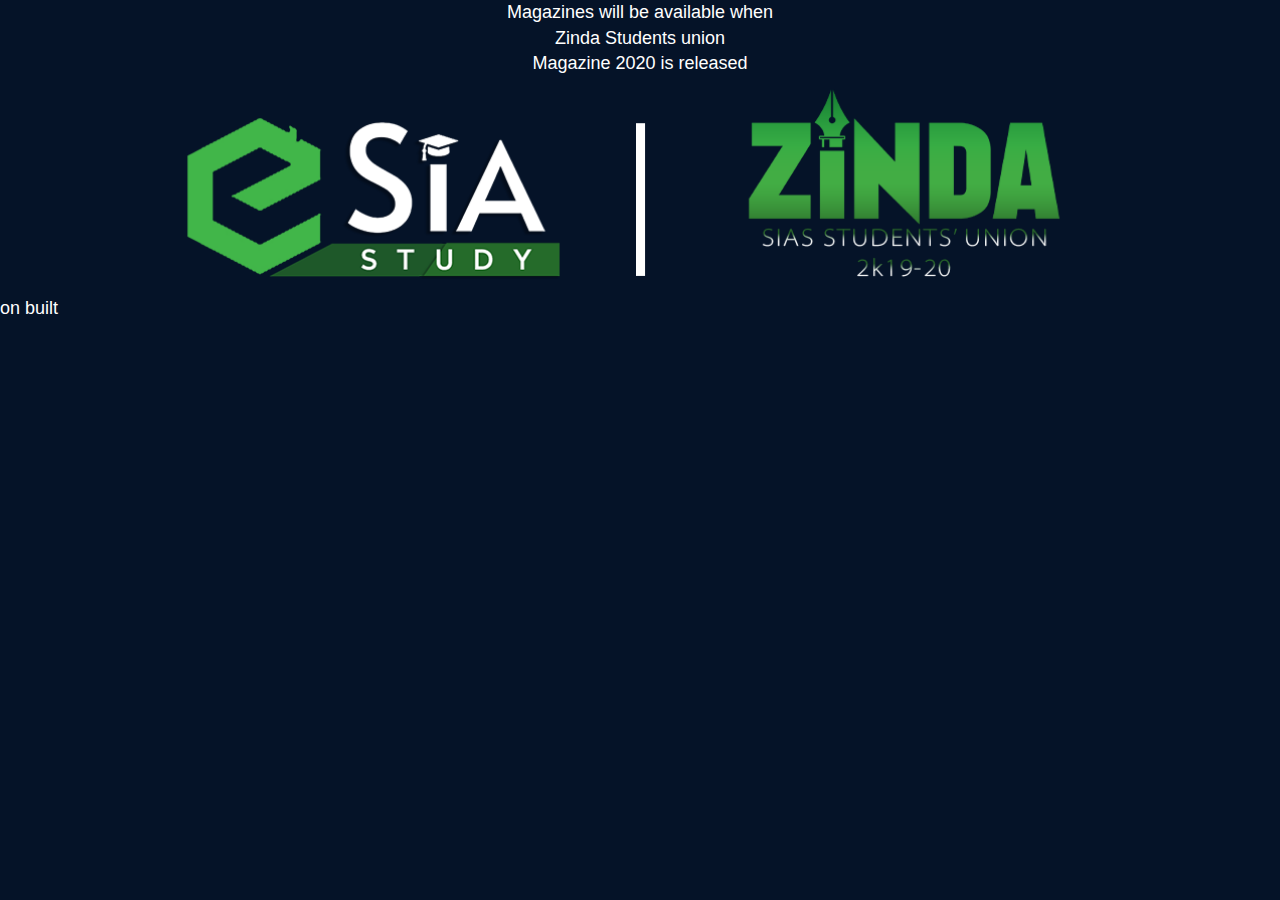
==== index.html @ d82f8f2f "Add files via upload" ====
<!DOCTYPE html>
<html>
    <head>
        <meta name="viewport" content="width=device-width, initial-scale=1">
        <link rel="stylesheet" href="css/bootstrap.min.css">
        <link rel="stylesheet" href="css/style.css">
        <script src="js/jquery.min.js"></script>
        <script src="js/bootstrap.min.js"></script>
    </head>
    <body class="color-blue">
        <div class="container" >
            <div class="row">
                <div class="col-xs-12">
                    <div class="text-body" >
                        <p class="text-content">Magazines will be available when <br>Zinda Students union <br> Magazine 2020 is released</p>
                    </div>
                </div>
               
            </div>
 <!----           <div class="row">
                <div class="logos-body">
                    <div class="col-xs-6">
                        <div class="zinda-body">
                            <img src="logo/zinda-1.png" class="zinda-logo">
                        </div>     
                    </div>
                    <div class="col-xs-6">
                        <div class="esia-body">
                            <img src="logo/esia.png" class="esia-logo">
                        </div>
                        
                    </div>
                </div>
            </div>-->
            <div class="row">
                <div class="col-xs-12">
                    <div class="logo-body">
                        <img src="logo/logo.png" class="logo">
                    </div>
                    
                    </div>
                </div>
            </div>
            <p class="text-content">on built</p>
        </div>
       
      

        
    </body>
</html>
---- css/style.css ----
.color-blue{
    background-color: #051328;
}


.text-body{
    text-align: center;
}
.text-content{
    color: white;
    font-size: large;
}

.logo-body{
    width: 90%;
    margin-left: 5%;
}
.logo{
    width:100%;
}
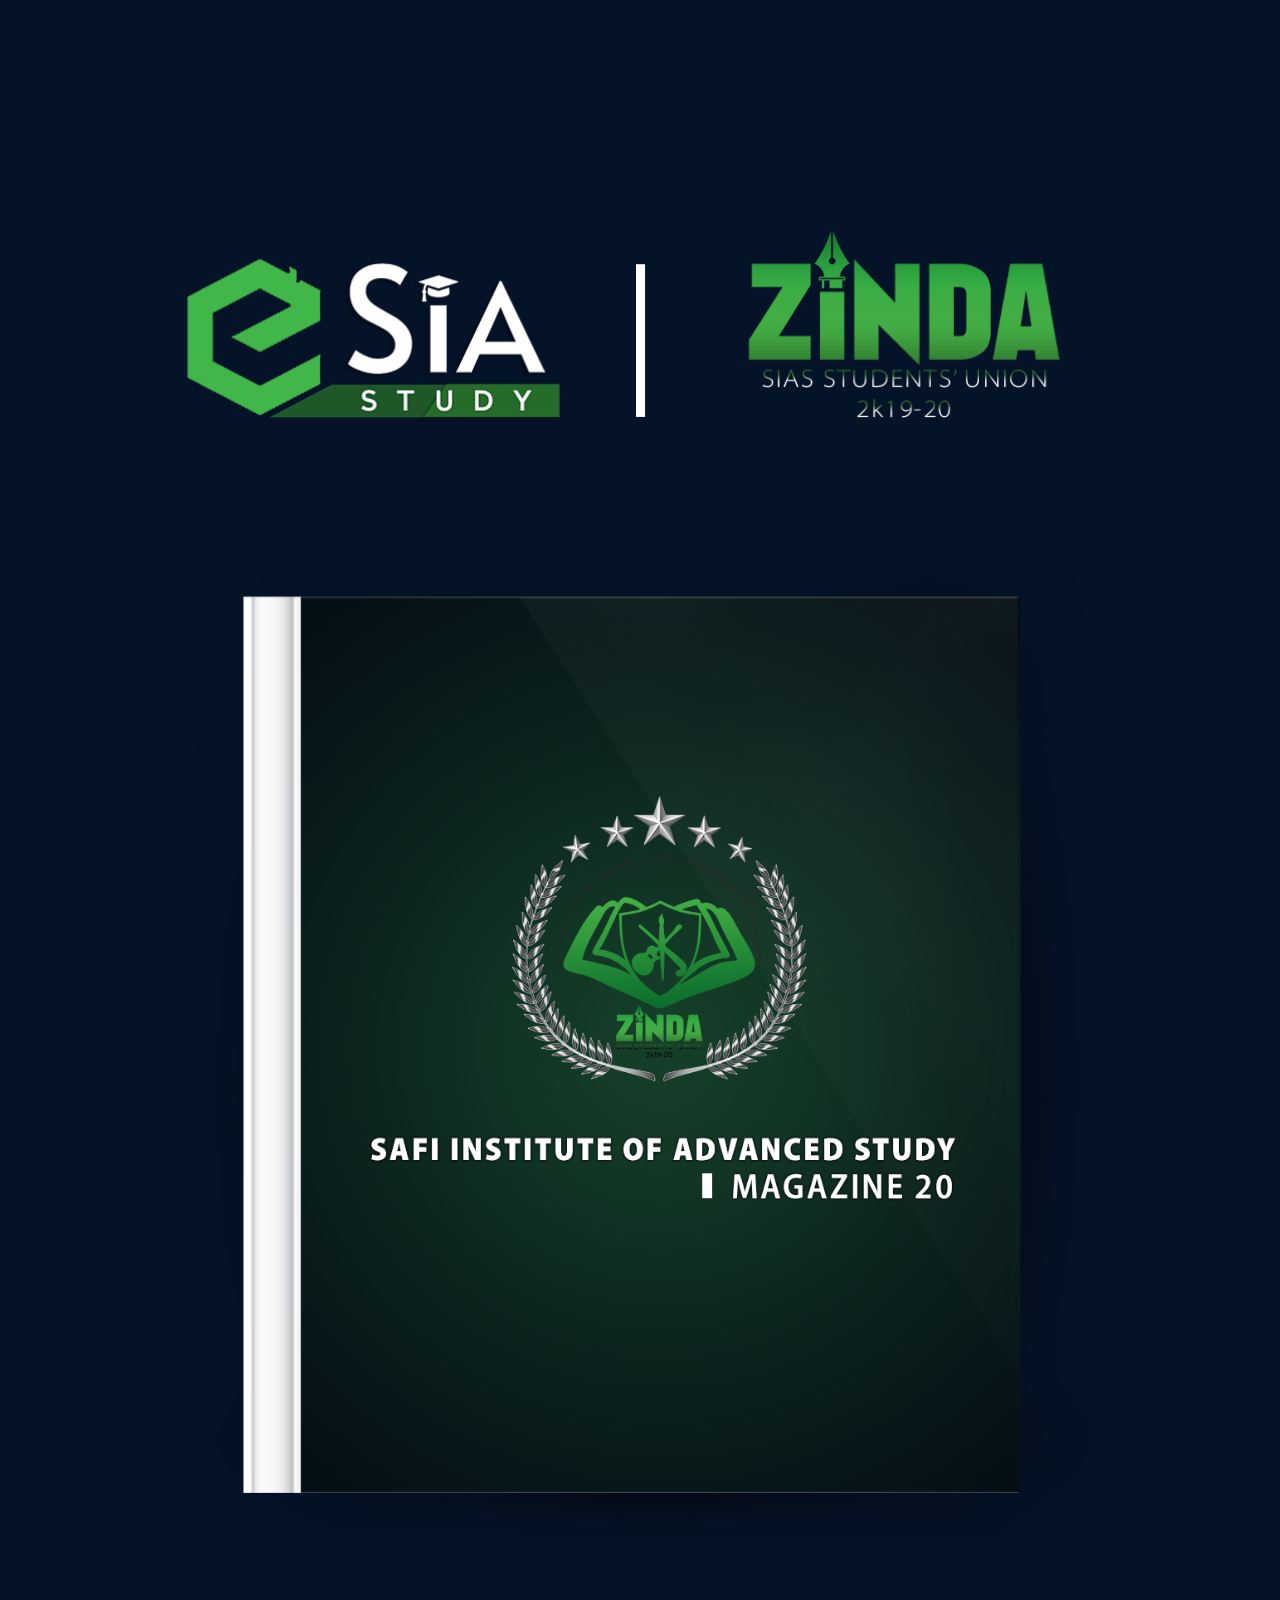
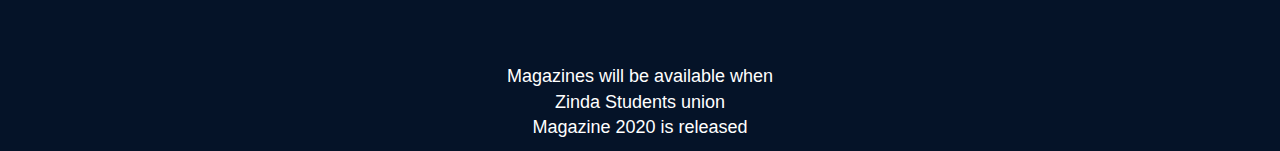
==== commit b72b21b6: "Add files via upload" ====
--- a/index.html
+++ b/index.html
@@ -9,29 +9,8 @@
     </head>
     <body class="color-blue">
         <div class="container" >
-            <div class="row">
-                <div class="col-xs-12">
-                    <div class="text-body" >
-                        <p class="text-content">Magazines will be available when <br>Zinda Students union <br> Magazine 2020 is released</p>
-                    </div>
-                </div>
-               
-            </div>
- <!----           <div class="row">
-                <div class="logos-body">
-                    <div class="col-xs-6">
-                        <div class="zinda-body">
-                            <img src="logo/zinda-1.png" class="zinda-logo">
-                        </div>     
-                    </div>
-                    <div class="col-xs-6">
-                        <div class="esia-body">
-                            <img src="logo/esia.png" class="esia-logo">
-                        </div>
-                        
-                    </div>
-                </div>
-            </div>-->
+            
+
             <div class="row">
                 <div class="col-xs-12">
                     <div class="logo-body">
@@ -41,7 +20,22 @@
                     </div>
                 </div>
             </div>
-            <p class="text-content">on built</p>
+            <div class="row">
+                <div class="col-xs-12">
+                    <div class="image-body">
+                        <img src="logo/magazine.png" class="magazine">
+                    </div>
+                </div>
+            </div>
+
+            <div class="row">
+                <div class="col-xs-12">
+                    <div class="text-body" >
+                        <p class="text-content">Magazines will be available when <br>Zinda Students union <br> Magazine 2020 is released</p>
+                    </div>
+                </div>
+               
+            </div>
         </div>
        
       
--- a/css/style.css
+++ b/css/style.css
@@ -5,6 +5,7 @@
 
 .text-body{
     text-align: center;
+    margin-top: 10%;
 }
 .text-content{
     color: white;
@@ -14,7 +15,17 @@
 .logo-body{
     width: 90%;
     margin-left: 5%;
+    margin-top: 20%;
 }
 .logo{
     width:100%;
+}
+
+.image-body{
+    width: 70%;
+    margin-left: 15%;
+    margin-top: 10%;
+}
+.magazine{
+    width: 100%;
 }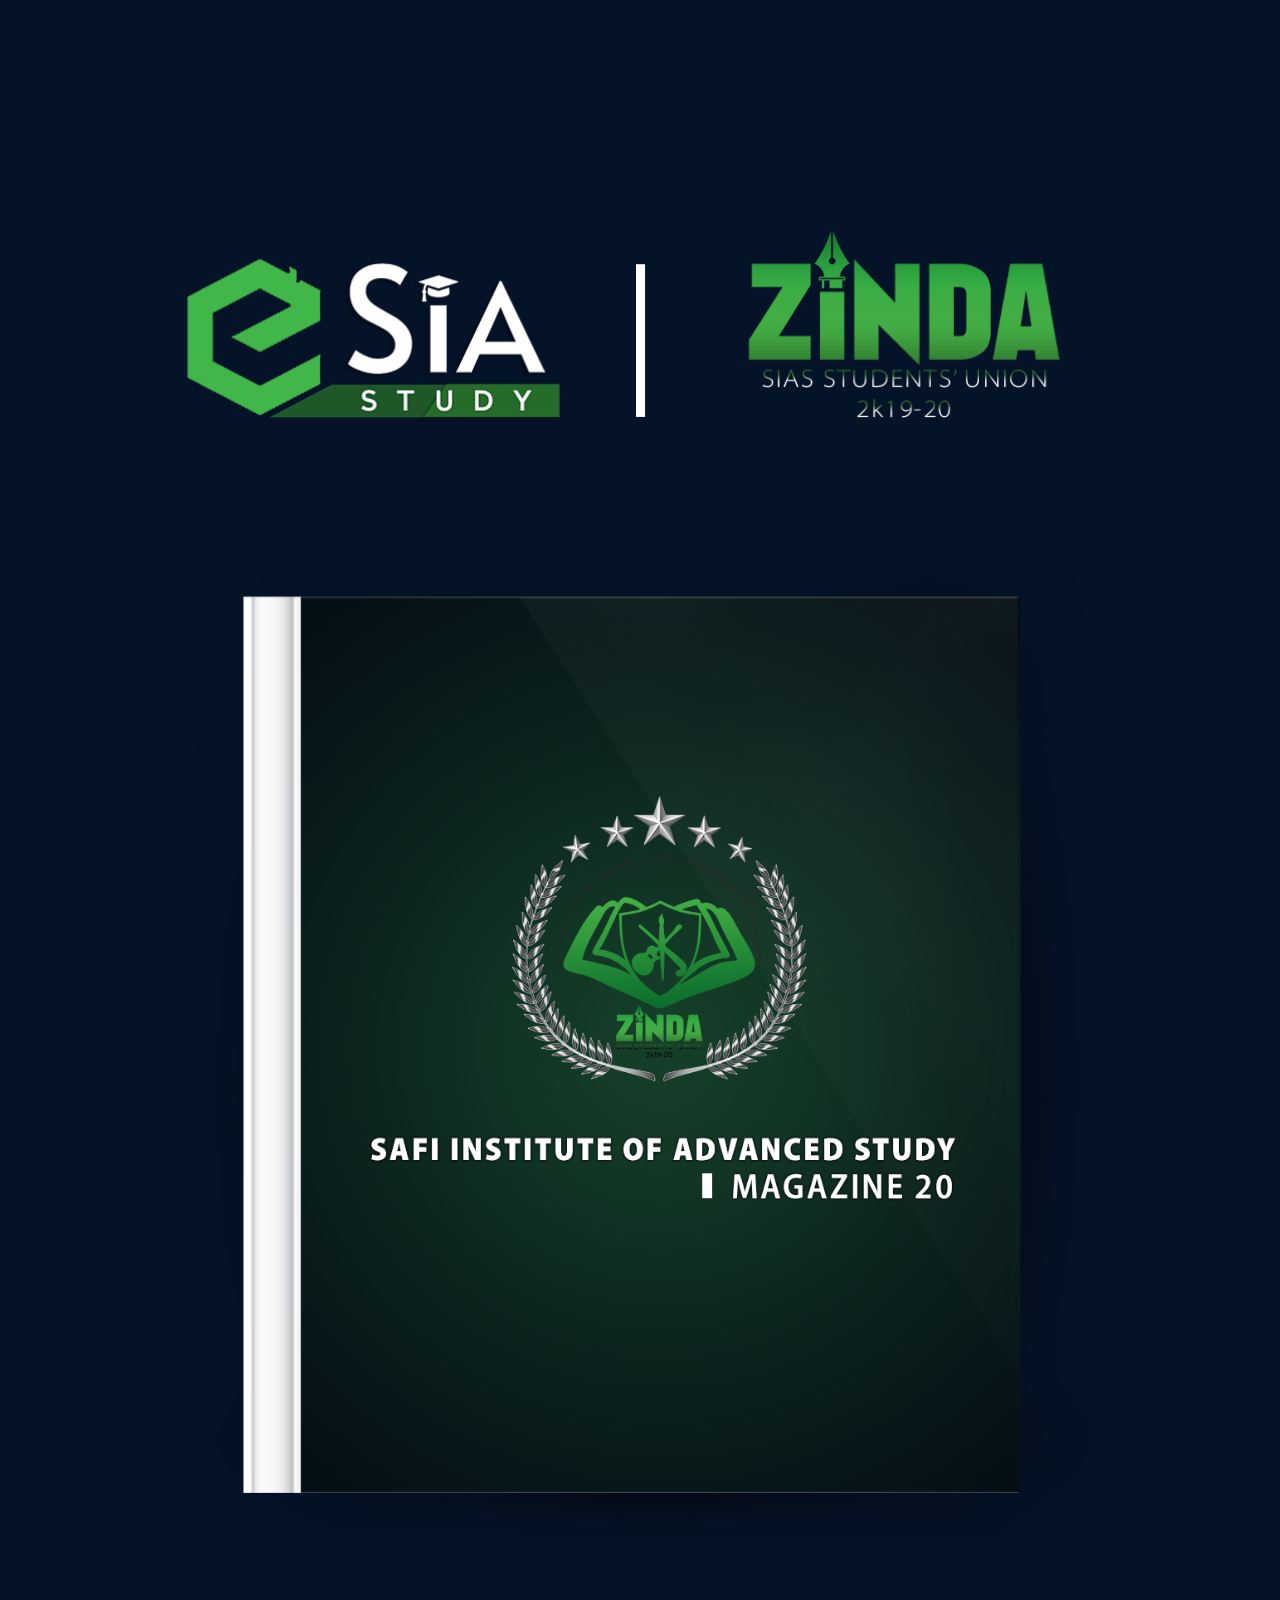
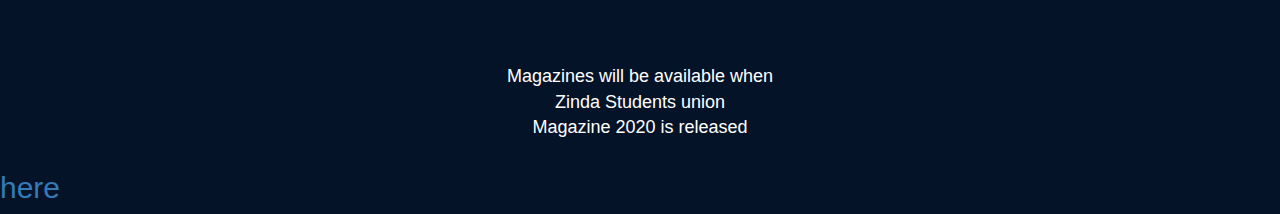
==== commit 6581f6e5: "Add files via upload" ====
--- a/index.html
+++ b/index.html
@@ -36,6 +36,7 @@
                 </div>
                
             </div>
+            <a href="a.pdf"><h2>here</h2></a>
         </div>
        
       
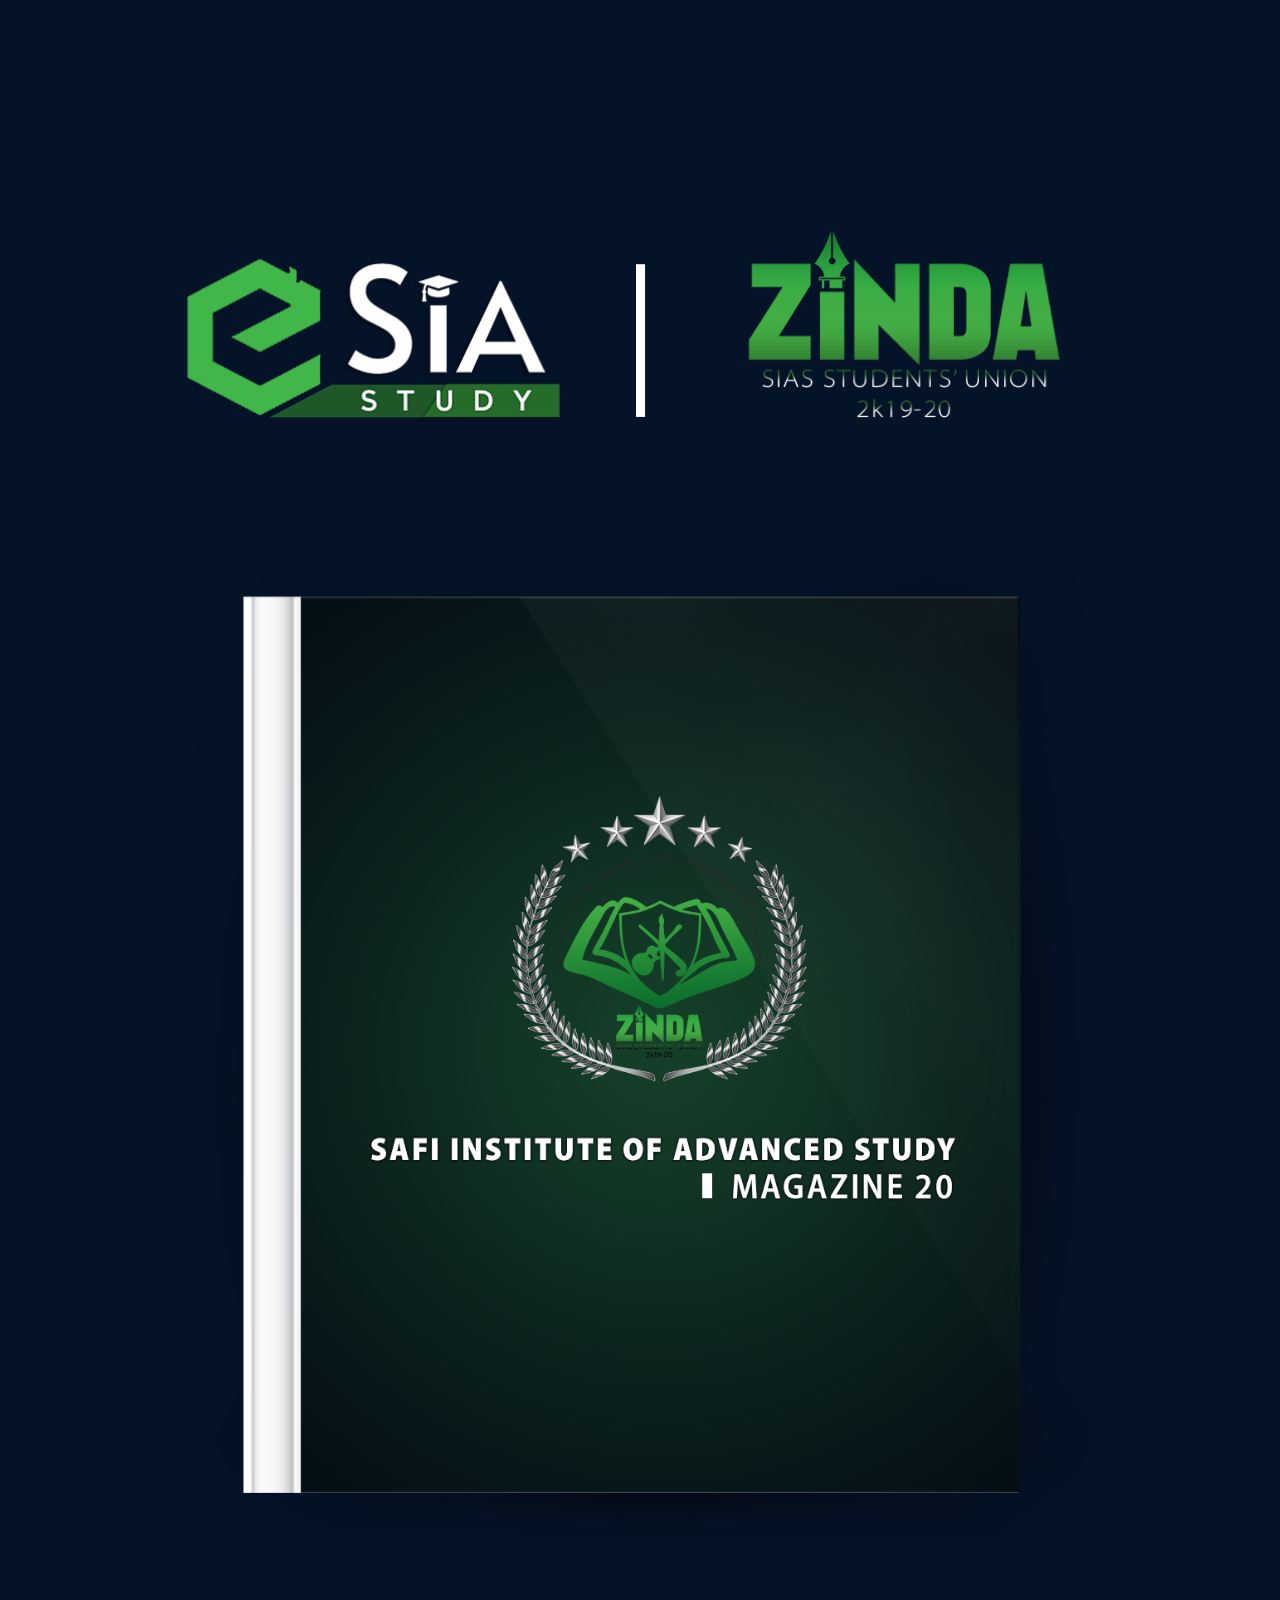
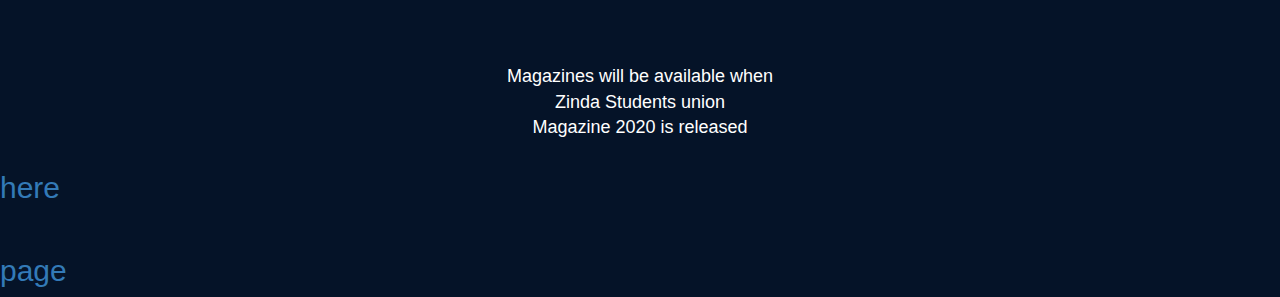
==== commit 24940d99: "Update index.html" ====
--- a/index.html
+++ b/index.html
@@ -36,11 +36,12 @@
                 </div>
                
             </div>
-            <a href="a.pdf"><h2>here</h2></a>
+            <a href="a.pdf"><h2>here</h2></a><br>
+        <a href="a.html"><h2>page</h2></a>
         </div>
        
       
 
         
     </body>
-</html>+</html>
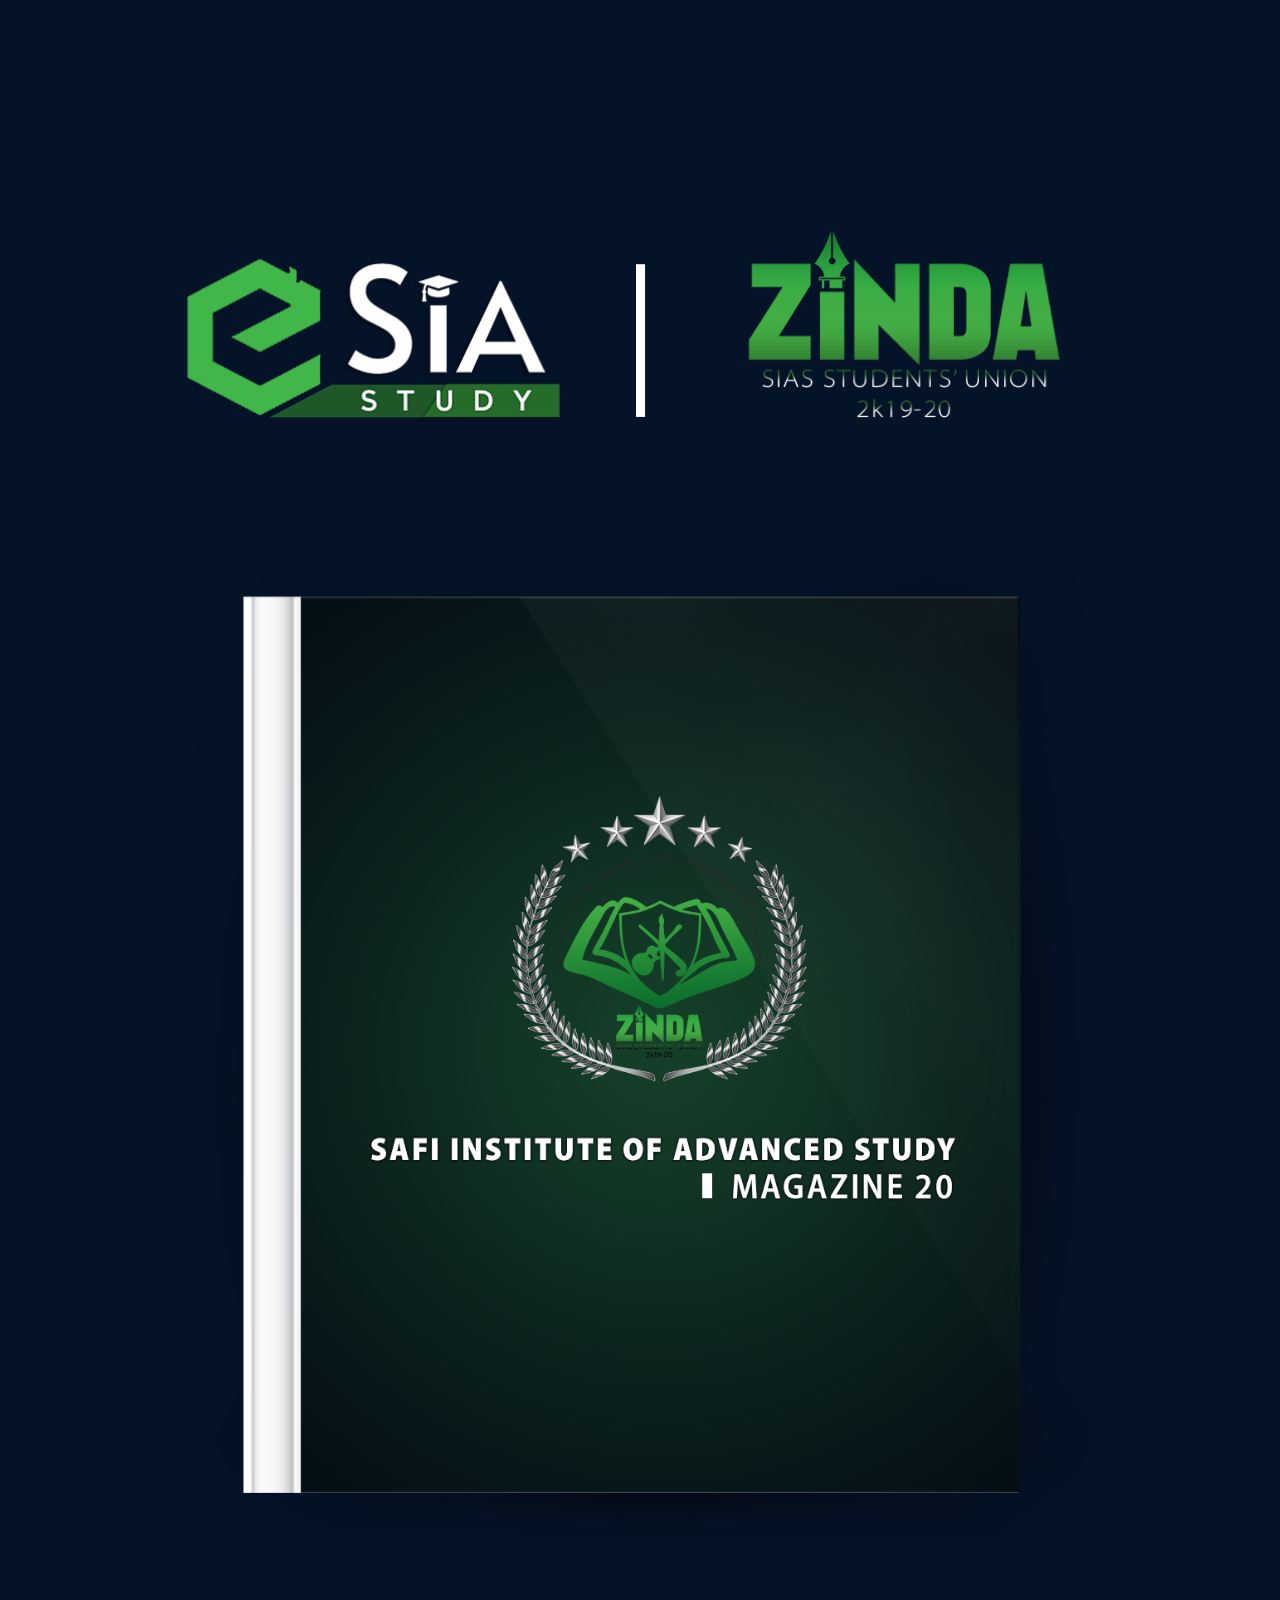
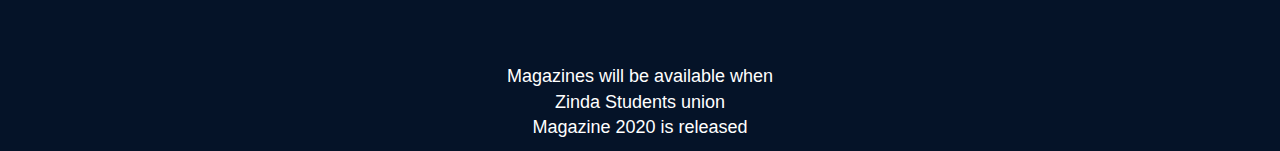
==== commit c0d54a30: "Update index.html" ====
--- a/index.html
+++ b/index.html
@@ -36,8 +36,8 @@
                 </div>
                
             </div>
-            <a href="a.pdf"><h2>here</h2></a><br>
-        <a href="a.html"><h2>page</h2></a>
+            
+  
         </div>
        
       
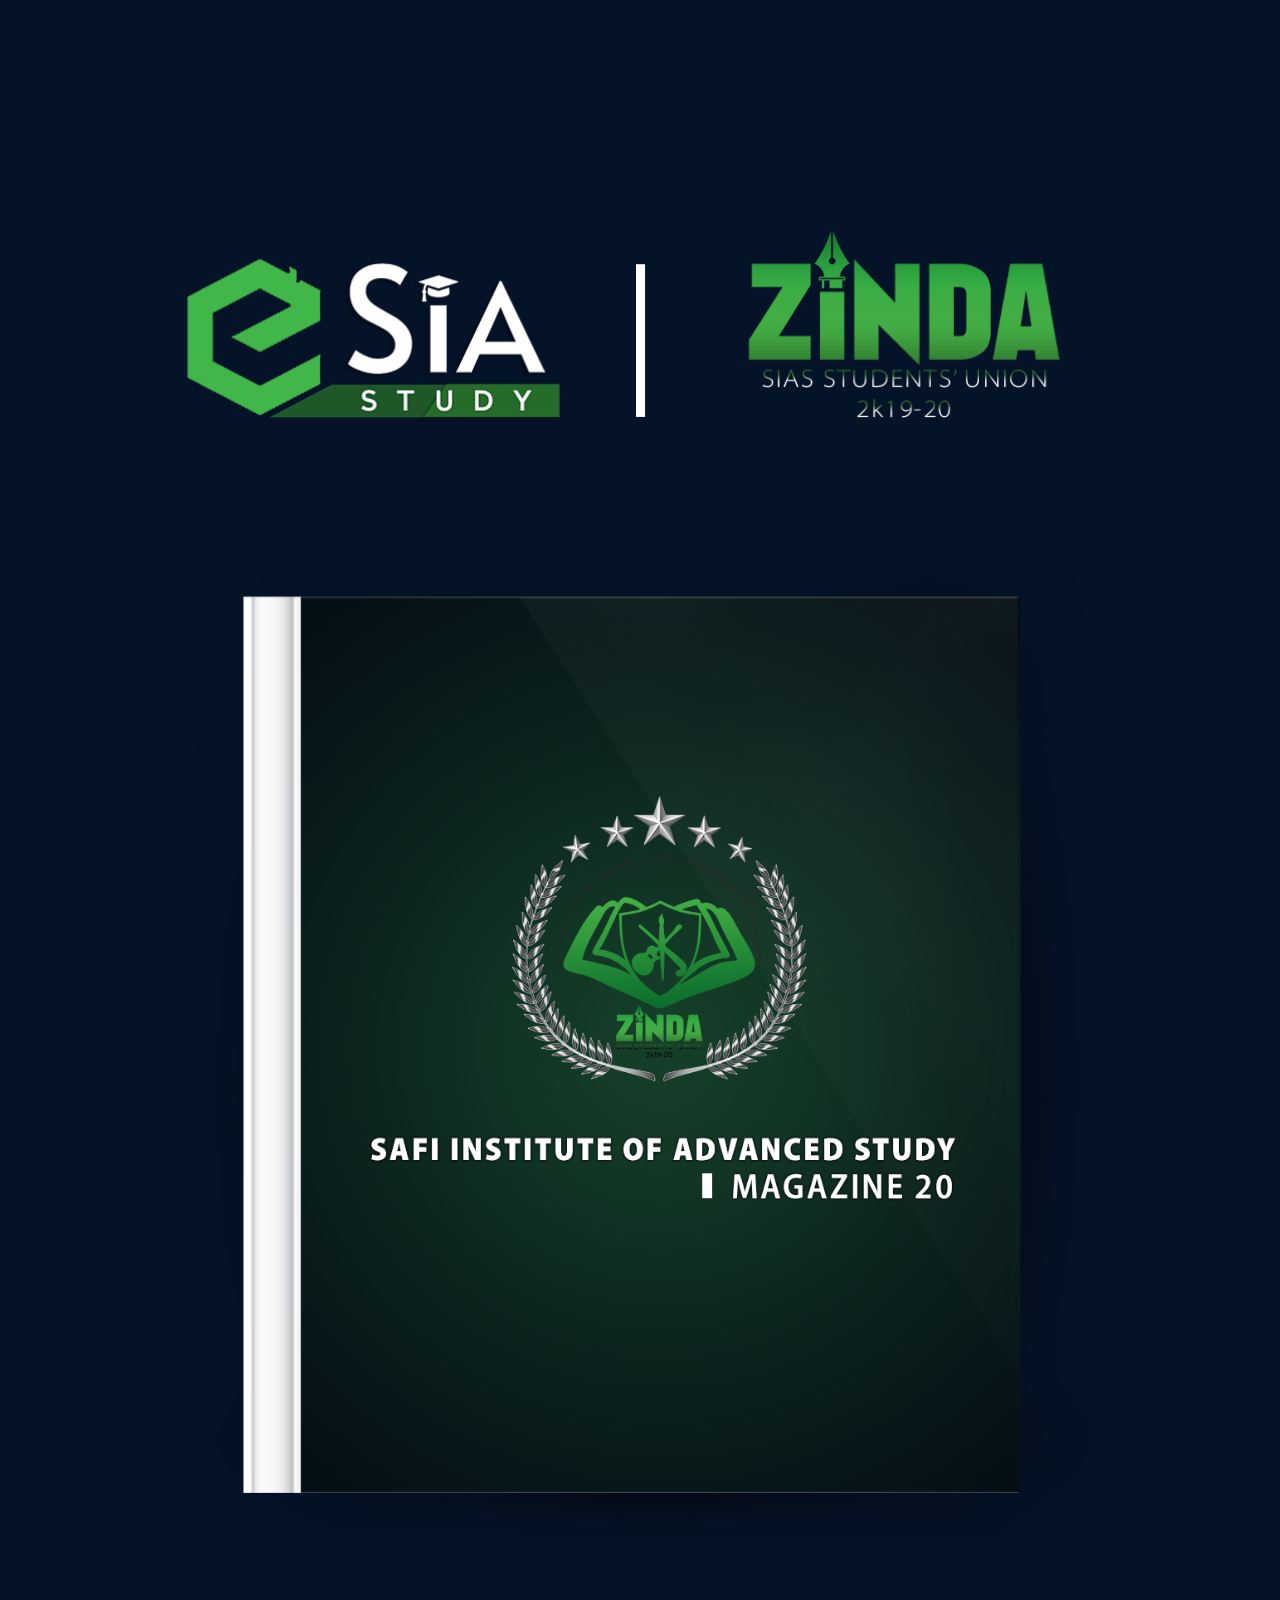
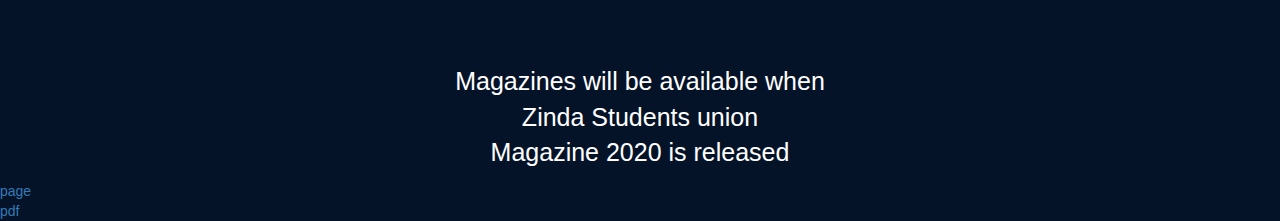
==== commit 1ca0b3e2: "Update index.html" ====
--- a/index.html
+++ b/index.html
@@ -39,6 +39,7 @@
             
   
         </div>
+<a href="a.html"> page</a><br><a href="a.pdf">pdf</a>
        
       
 
--- a/css/style.css
+++ b/css/style.css
@@ -9,7 +9,7 @@
 }
 .text-content{
     color: white;
-    font-size: large;
+    font-size: 25px;
 }
 
 .logo-body{
@@ -28,4 +28,4 @@
 }
 .magazine{
     width: 100%;
-}+}
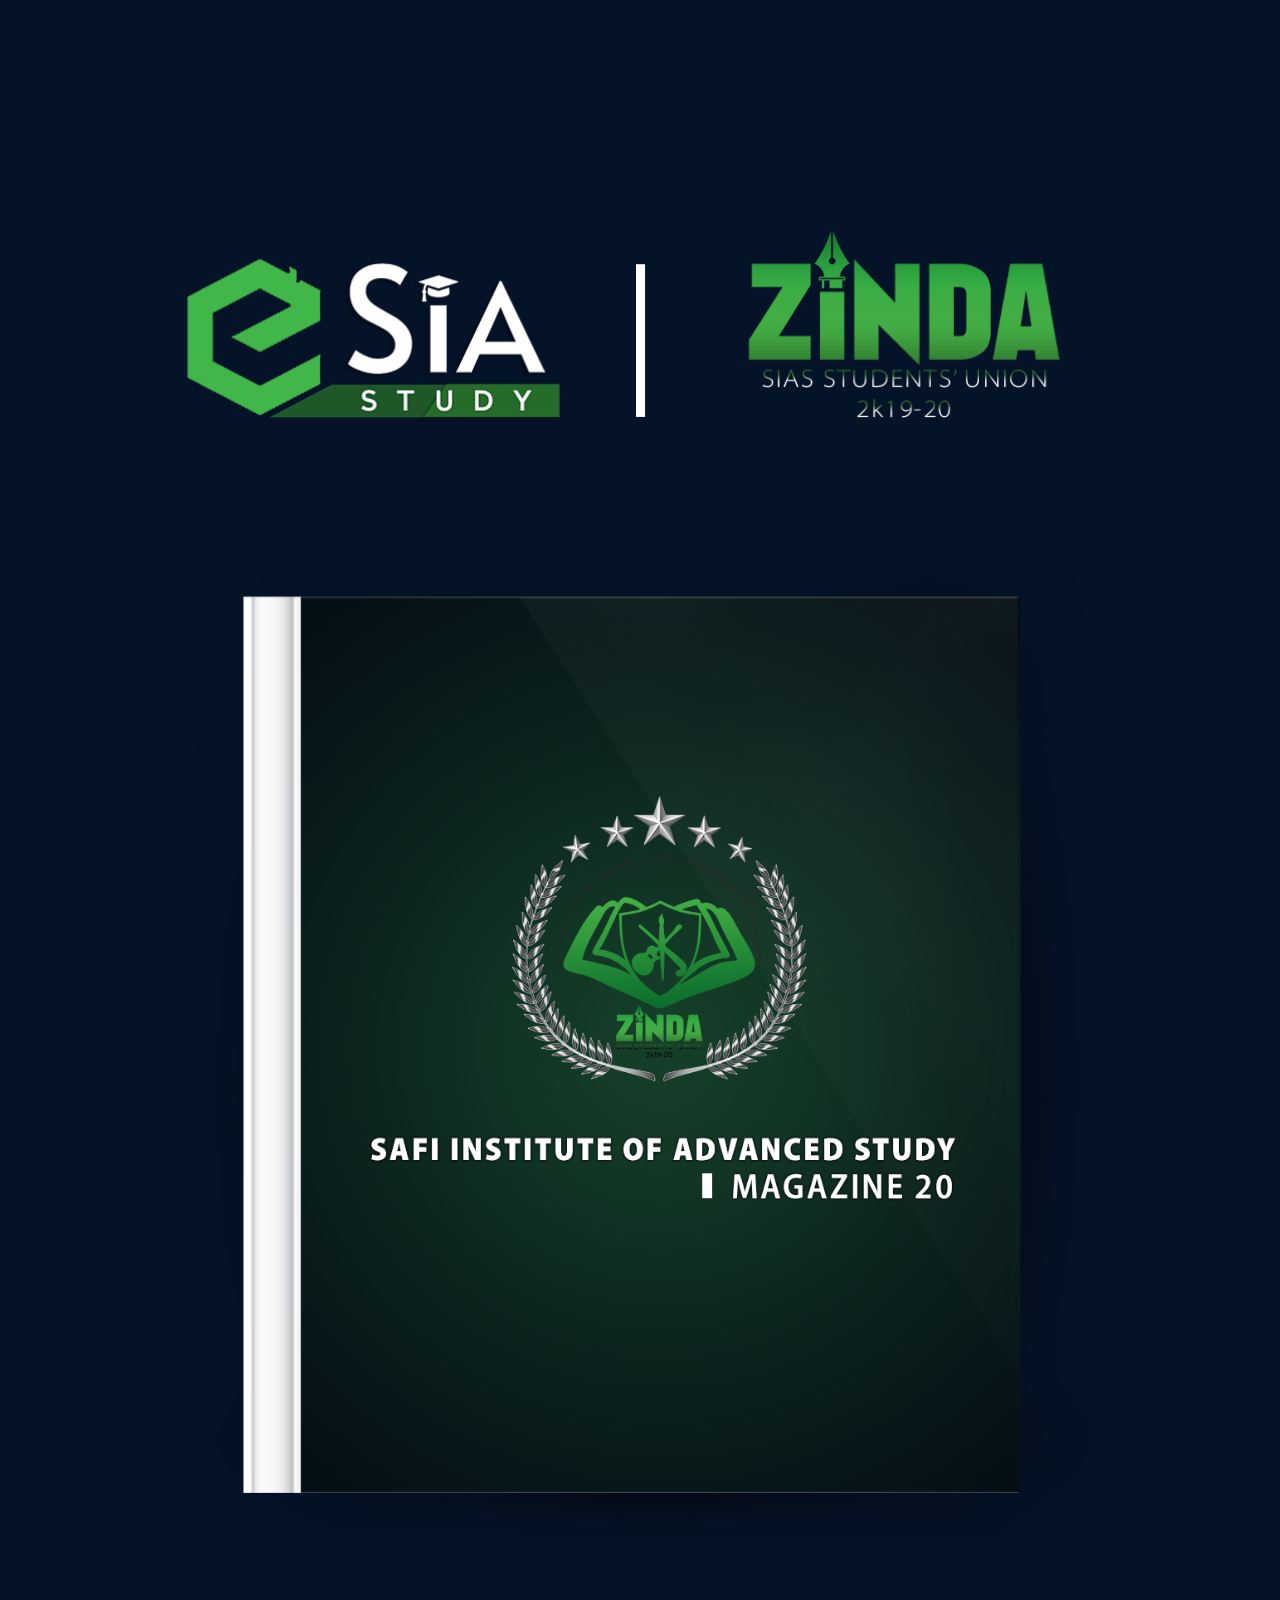
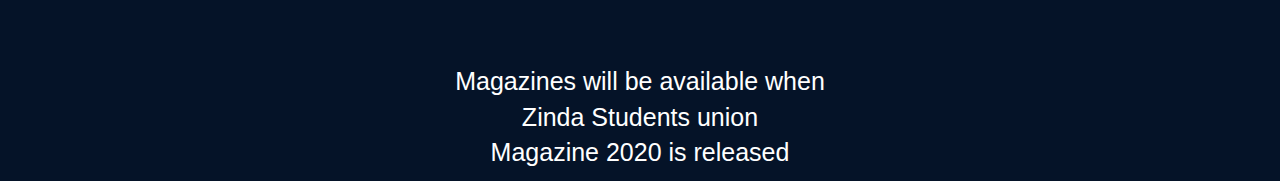
==== commit 3ddad6b1: "Update index.html" ====
--- a/index.html
+++ b/index.html
@@ -39,7 +39,7 @@
             
   
         </div>
-<a href="a.html"> page</a><br><a href="a.pdf">pdf</a>
+
        
       
 
